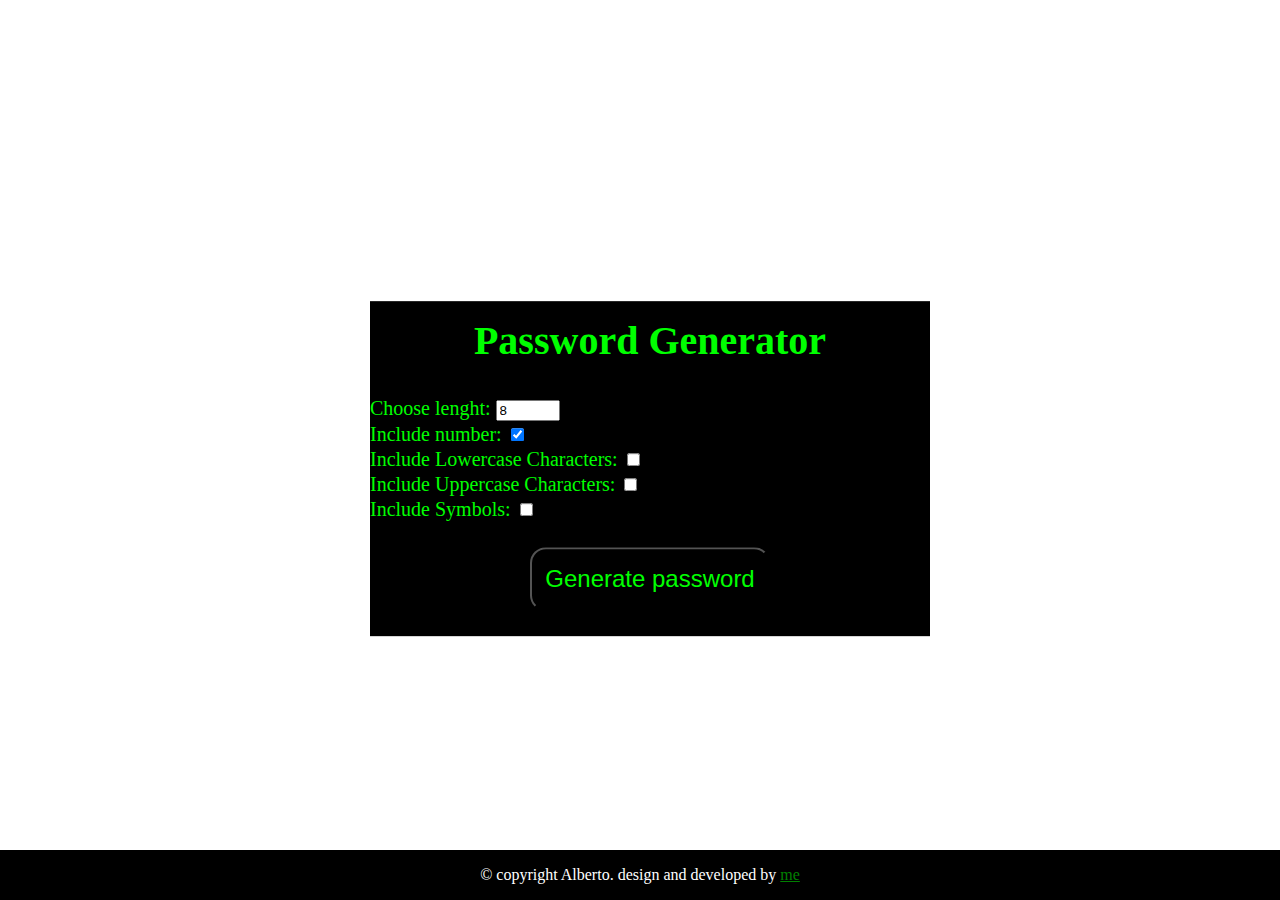
==== PwdGenerator.html @ bc456883 "Add files via upload" ====
<doctype html>
    <html class="js" lang="en">

    <head>
        <!-- meta data -->
        <meta charset="utf-8">
        <meta http-equiv="X-UA-Compatible" content="IE=edge">
        <meta name="viewport" content="width=device-width, initial-scale=1">
        <!--font-family-->
        <link href="https://fonts.googleapis.com/css?family=Poppins:100,200,300,400,500,600,700,800,900&amp;subset=devanagari,latin-ext" rel="stylesheet">

        <!-- title of site -->
        <title>Password Generator</title>

        <link rel="stylesheet" href="style.css">
        <link rel="stylesheet" href="button_animation.css">
    </head>

    <body>
        <canvas id="canvas"></canvas>


        <section id="section">
            <div id="Title">
                <h1> Password Generator </h1>
            </div>
            <div id="option">
                <label>Choose lenght:</label>
                <div class="tooltip">
                    <input type="number" id="passwordLenght" min="6" max="100" value="8">
                    <span class="tooltiptext">Choose a value between 6 and 100</span>
                </div>
                <br>
                <label>Include number:</label>
                <input type="checkbox" id="numberCheckBox" checked="true">

                <br>
                <label>Include Lowercase Characters:</label>
                <input type="checkbox" id="lowerCharCheckBox">
                <br>
                <label>Include Uppercase Characters:</label>
                <input type="checkbox" id="UpperCharCheckBox">

                <br>
                <label>Include Symbols:</label>
                <input type="checkbox" id="symbolsCheckBox">

            </div>
            <br>
            <button class="btn btn__primary" id="generatorButton"> Generate password </button>
            <br>
            <div id="result">
                <label>The password is: </label>
                <input type="text" id="outputTextArea">
                <button id="copyButton" tooltip="Copy to clipboard">Copy</button>
                <!-- <button class="copy" id="copyButton"> Copy </button> -->
            </div>

        </section>

        <!--footer-copyright start-->
        <footer id="footer-copyright" class="footer-copyright">
            <div class="container">
                <div class="footer">
                    <p>
                        &copy; copyright Alberto. design and developed by <a href="https://www.linkedin.com/in/alberto-onzo/">me</a>
                    </p>
                    <!--/p-->
                </div>
                <!--/.text-center-->
            </div>
            <!--/.container-->

            <div id="scroll-Top">
                <div class="return-to-top">
                    <i class="fa fa-angle-up " id="scroll-top"></i>
                </div>

            </div>
            <!--/.scroll-Top-->

        </footer>
        <!--/.footer-copyright-->
        <!--footer-copyright end-->
        <script src="Script/generator.ts"></script>
        <script src="Script/matrix_code_rain.js"></script>
        <script src="Script/button_anim.js"></script>
        <!--GoogleAnalytics JS-->
        <script async src="https://www.googletagmanager.com/gtag/js?id=<Un ID proprietà A>"></script>

        <script>
            window.dataLayer = window.dataLayer || [];

            function gtag() {
                dataLayer.push(arguments);
            }

            gtag('js', new Date());
            gtag('config', '');
        </script>

    </body>

    </html>
---- style.css ----
body {
    overflow: hidden;
    height: 100%;
    margin: 0;
    padding: 0;
    box-sizing: border-box;
}

#section {
    position: absolute;
    top: 50%;
    left: 50%;
    z-index: 1;
    font-family: "Matrix";
    color: #00ff00;
    margin: -15px -130px;
    text-align: center;
    font-size: 20px;
    line-height: 25px;
    background-color: black;
    transform: translate(-25%, -40%);
    width: 35rem;
}

#canvas {
    display: block;
}

#Title {
    padding-bottom: 1rem;
}

#option {
    text-align: initial;
}

#result {
    display: none;
    flex-direction: column;
    align-items: center;
    justify-content: flex-start;
    margin-top: 1rem;
}

.tooltip {
    position: relative;
    display: inline-block;
    border-bottom: 1px dotted black;
}

.tooltip .tooltiptext {
    visibility: hidden;
    width: 320px;
    background-color: #555;
    color: #fff;
    text-align: center;
    border-radius: 6px;
    padding: 5px 0;
    position: absolute;
    z-index: 1;
    bottom: -20%;
    left: 192%;
    margin-left: -60px;
    opacity: 0;
    transition: opacity 0.3s;
}

.tooltip .tooltiptext::after {
    content: "";
    position: absolute;
    top: 50%;
    left: 0%;
    margin-left: -5px;
    border-width: 5px;
    border-style: solid;
    border-color: #555 transparent transparent transparent;
}

.tooltip:hover .tooltiptext {
    visibility: visible;
    opacity: 1;
}

#outputTextArea {
    box-sizing: border-box;
    background-color: transparent;
    color: white;
    border-radius: 15px;
    padding: 10px 15px;
    margin: 20px;
    display: flex;
    justify-content: center;
    align-items: center;
    text-align: center;
    font-family: "Quicksand", sans-serif;
    font-size: 1rem;
    font-weight: 300;
    letter-spacing: 1px;
    line-height: 1.5;
    box-shadow: inset 4px 4px 8px #caced1, inset -4px -4px 8px #ffffff;
}

.footer {
    color: white;
    background-color: black;
    position: absolute;
    bottom: 0;
    text-align: center;
    width: 100%;
}

.footer a {
    color: green
}
---- button_animation.css ----
.btn {
    font-size: x-large;
    margin-left: auto;
    margin-right: auto;
    width: 15rem;
    height: 4rem;
    border-radius: 1rem;
    box-shadow: 0.3rem 0.3rem 0.6rem var(--greyLight-2), -0.2rem -0.2rem 0.5rem var(--white);
    justify-self: center;
    display: flex;
    align-items: center;
    justify-content: center;
    cursor: pointer;
    transition: 0.3s ease;
}

.btn__primary {
    grid-column: 1/2;
    grid-row: 4/5;
    background: var(--primary);
    box-shadow: inset 0.2rem 0.2rem 1rem var(--primary-light), inset -0.2rem -0.2rem 1rem var(--primary-dark), 0.3rem 0.3rem 0.6rem var(--greyLight-2), -0.2rem -0.2rem 0.5rem var(--white);
    color: var(--greyLight-1);
}

.btn__primary:hover {
    color: var(--white);
}

.btn__primary:active {
    box-shadow: inset 0.2rem 0.2rem 1rem var(--primary-dark), inset -0.2rem -0.2rem 1rem var(--primary-light);
}

#copyButton {
    margin-top: 5px;
    position: relative;
    box-sizing: border-box;
    background-color: #000;
    color: #ffffff;
    width: 180px;
    min-height: 44px;
    font-size: 1rem;
    font-family: "Jost", sans-serif;
    font-weight: 500;
    text-transform: uppercase;
    padding: 5px;
    border: 0;
    border-radius: 15px;
    outline: none;
    cursor: pointer;
    user-select: none;
}

#copyButton:before {
    content: "";
    width: 16px;
    height: 16px;
    bottom: -20px;
    left: 82px;
    clip-path: polygon(50% 40%, 0% 100%, 100% 100%);
}

#copyButton:after {
    content: attr(tooltip);
    width: 140px;
    bottom: -48px;
    left: 20px;
    padding: 5px;
    border-radius: 4px;
    font-size: 0.8rem;
}

#copyButton:before,
#copyButton:after {
    opacity: 0;
    pointer-events: none;
    position: absolute;
    box-sizing: border-box;
    background-color: #000000;
    color: #ffffff;
    transform: translateY(-10px);
    transition: all 300ms ease;
}

#copyButton:hover:before,
#copyButton:hover:after {
    opacity: 1;
    transform: translateY(0);
}
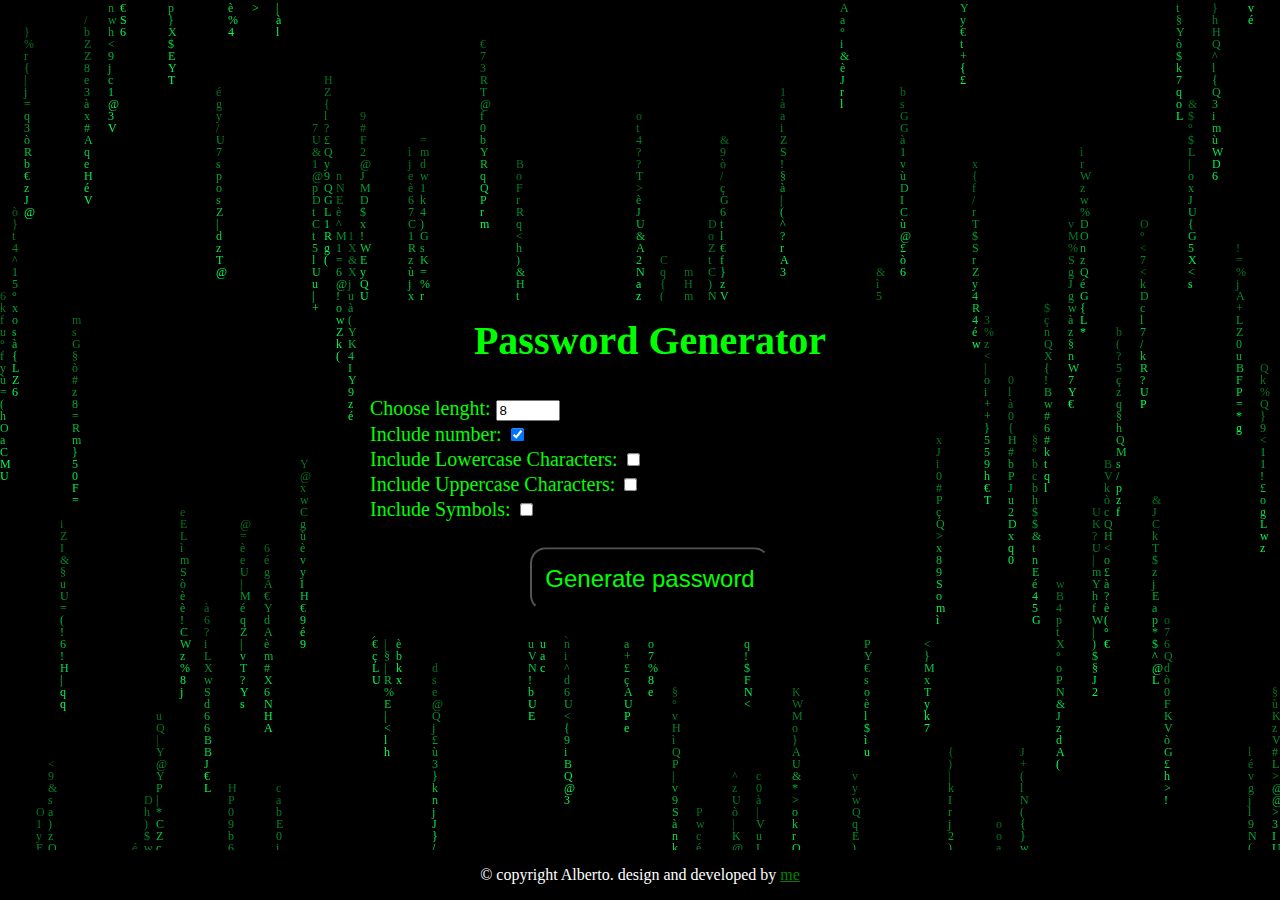
==== commit 88b7dc9b: "first update" ====
--- a/PwdGenerator.html
+++ b/PwdGenerator.html
@@ -1,104 +1,104 @@
-<doctype html>
-    <html class="js" lang="en">
-
-    <head>
-        <!-- meta data -->
-        <meta charset="utf-8">
-        <meta http-equiv="X-UA-Compatible" content="IE=edge">
-        <meta name="viewport" content="width=device-width, initial-scale=1">
-        <!--font-family-->
-        <link href="https://fonts.googleapis.com/css?family=Poppins:100,200,300,400,500,600,700,800,900&amp;subset=devanagari,latin-ext" rel="stylesheet">
-
-        <!-- title of site -->
-        <title>Password Generator</title>
-
-        <link rel="stylesheet" href="style.css">
-        <link rel="stylesheet" href="button_animation.css">
-    </head>
-
-    <body>
-        <canvas id="canvas"></canvas>
-
-
-        <section id="section">
-            <div id="Title">
-                <h1> Password Generator </h1>
-            </div>
-            <div id="option">
-                <label>Choose lenght:</label>
-                <div class="tooltip">
-                    <input type="number" id="passwordLenght" min="6" max="100" value="8">
-                    <span class="tooltiptext">Choose a value between 6 and 100</span>
-                </div>
-                <br>
-                <label>Include number:</label>
-                <input type="checkbox" id="numberCheckBox" checked="true">
-
-                <br>
-                <label>Include Lowercase Characters:</label>
-                <input type="checkbox" id="lowerCharCheckBox">
-                <br>
-                <label>Include Uppercase Characters:</label>
-                <input type="checkbox" id="UpperCharCheckBox">
-
-                <br>
-                <label>Include Symbols:</label>
-                <input type="checkbox" id="symbolsCheckBox">
-
-            </div>
-            <br>
-            <button class="btn btn__primary" id="generatorButton"> Generate password </button>
-            <br>
-            <div id="result">
-                <label>The password is: </label>
-                <input type="text" id="outputTextArea">
-                <button id="copyButton" tooltip="Copy to clipboard">Copy</button>
-                <!-- <button class="copy" id="copyButton"> Copy </button> -->
-            </div>
-
-        </section>
-
-        <!--footer-copyright start-->
-        <footer id="footer-copyright" class="footer-copyright">
-            <div class="container">
-                <div class="footer">
-                    <p>
-                        &copy; copyright Alberto. design and developed by <a href="https://www.linkedin.com/in/alberto-onzo/">me</a>
-                    </p>
-                    <!--/p-->
-                </div>
-                <!--/.text-center-->
-            </div>
-            <!--/.container-->
-
-            <div id="scroll-Top">
-                <div class="return-to-top">
-                    <i class="fa fa-angle-up " id="scroll-top"></i>
-                </div>
-
-            </div>
-            <!--/.scroll-Top-->
-
-        </footer>
-        <!--/.footer-copyright-->
-        <!--footer-copyright end-->
-        <script src="Script/generator.ts"></script>
-        <script src="Script/matrix_code_rain.js"></script>
-        <script src="Script/button_anim.js"></script>
-        <!--GoogleAnalytics JS-->
-        <script async src="https://www.googletagmanager.com/gtag/js?id=<Un ID proprietà A>"></script>
-
-        <script>
-            window.dataLayer = window.dataLayer || [];
-
-            function gtag() {
-                dataLayer.push(arguments);
-            }
-
-            gtag('js', new Date());
-            gtag('config', '');
-        </script>
-
-    </body>
-
+<doctype html>
+    <html class="js" lang="en">
+
+    <head>
+        <!-- meta data -->
+        <meta charset="utf-8">
+        <meta http-equiv="X-UA-Compatible" content="IE=edge">
+        <meta name="viewport" content="width=device-width, initial-scale=1">
+        <!--font-family-->
+        <link href="https://fonts.googleapis.com/css?family=Poppins:100,200,300,400,500,600,700,800,900&amp;subset=devanagari,latin-ext" rel="stylesheet">
+
+        <!-- title of site -->
+        <title>Password Generator</title>
+
+        <link rel="stylesheet" href="style.css">
+        <link rel="stylesheet" href="button_animation.css">
+    </head>
+
+    <body>
+        <canvas id="canvas"></canvas>
+
+
+        <section id="section">
+            <div id="Title">
+                <h1> Password Generator </h1>
+            </div>
+            <div id="option">
+                <label>Choose lenght:</label>
+                <div class="tooltip">
+                    <input type="number" id="passwordLenght" min="6" max="100" value="8">
+                    <span class="tooltiptext">Choose a value between 6 and 100</span>
+                </div>
+                <br>
+                <label>Include number:</label>
+                <input type="checkbox" id="numberCheckBox" checked="true">
+
+                <br>
+                <label>Include Lowercase Characters:</label>
+                <input type="checkbox" id="lowerCharCheckBox">
+                <br>
+                <label>Include Uppercase Characters:</label>
+                <input type="checkbox" id="UpperCharCheckBox">
+
+                <br>
+                <label>Include Symbols:</label>
+                <input type="checkbox" id="symbolsCheckBox">
+
+            </div>
+            <br>
+            <button class="btn btn__primary" id="generatorButton"> Generate password </button>
+            <br>
+            <div id="result">
+                <label>The password is: </label>
+                <input type="text" id="outputTextArea">
+                <button id="copyButton" tooltip="Copy to clipboard">Copy</button>
+                <!-- <button class="copy" id="copyButton"> Copy </button> -->
+            </div>
+
+        </section>
+
+        <!--footer-copyright start-->
+        <footer id="footer-copyright" class="footer-copyright">
+            <div class="container">
+                <div class="footer">
+                    <p>
+                        &copy; copyright Alberto. design and developed by <a href="https://www.linkedin.com/in/alberto-onzo/">me</a>
+                    </p>
+                    <!--/p-->
+                </div>
+                <!--/.text-center-->
+            </div>
+            <!--/.container-->
+
+            <div id="scroll-Top">
+                <div class="return-to-top">
+                    <i class="fa fa-angle-up " id="scroll-top"></i>
+                </div>
+
+            </div>
+            <!--/.scroll-Top-->
+
+        </footer>
+        <!--/.footer-copyright-->
+        <!--footer-copyright end-->
+        <script src="Script/generator.ts"></script>
+        <script src="Script/matrix_code_rain.js"></script>
+        <script src="Script/button_anim.js"></script>
+        <!--GoogleAnalytics JS-->
+        <script async src="https://www.googletagmanager.com/gtag/js?id=<Un ID proprietà A>"></script>
+
+        <script>
+            window.dataLayer = window.dataLayer || [];
+
+            function gtag() {
+                dataLayer.push(arguments);
+            }
+
+            gtag('js', new Date());
+            gtag('config', '');
+        </script>
+
+    </body>
+
     </html>--- a/style.css
+++ b/style.css
@@ -1,114 +1,114 @@
-body {
-    overflow: hidden;
-    height: 100%;
-    margin: 0;
-    padding: 0;
-    box-sizing: border-box;
-}
-
-#section {
-    position: absolute;
-    top: 50%;
-    left: 50%;
-    z-index: 1;
-    font-family: "Matrix";
-    color: #00ff00;
-    margin: -15px -130px;
-    text-align: center;
-    font-size: 20px;
-    line-height: 25px;
-    background-color: black;
-    transform: translate(-25%, -40%);
-    width: 35rem;
-}
-
-#canvas {
-    display: block;
-}
-
-#Title {
-    padding-bottom: 1rem;
-}
-
-#option {
-    text-align: initial;
-}
-
-#result {
-    display: none;
-    flex-direction: column;
-    align-items: center;
-    justify-content: flex-start;
-    margin-top: 1rem;
-}
-
-.tooltip {
-    position: relative;
-    display: inline-block;
-    border-bottom: 1px dotted black;
-}
-
-.tooltip .tooltiptext {
-    visibility: hidden;
-    width: 320px;
-    background-color: #555;
-    color: #fff;
-    text-align: center;
-    border-radius: 6px;
-    padding: 5px 0;
-    position: absolute;
-    z-index: 1;
-    bottom: -20%;
-    left: 192%;
-    margin-left: -60px;
-    opacity: 0;
-    transition: opacity 0.3s;
-}
-
-.tooltip .tooltiptext::after {
-    content: "";
-    position: absolute;
-    top: 50%;
-    left: 0%;
-    margin-left: -5px;
-    border-width: 5px;
-    border-style: solid;
-    border-color: #555 transparent transparent transparent;
-}
-
-.tooltip:hover .tooltiptext {
-    visibility: visible;
-    opacity: 1;
-}
-
-#outputTextArea {
-    box-sizing: border-box;
-    background-color: transparent;
-    color: white;
-    border-radius: 15px;
-    padding: 10px 15px;
-    margin: 20px;
-    display: flex;
-    justify-content: center;
-    align-items: center;
-    text-align: center;
-    font-family: "Quicksand", sans-serif;
-    font-size: 1rem;
-    font-weight: 300;
-    letter-spacing: 1px;
-    line-height: 1.5;
-    box-shadow: inset 4px 4px 8px #caced1, inset -4px -4px 8px #ffffff;
-}
-
-.footer {
-    color: white;
-    background-color: black;
-    position: absolute;
-    bottom: 0;
-    text-align: center;
-    width: 100%;
-}
-
-.footer a {
-    color: green
+body {
+    overflow: hidden;
+    height: 100%;
+    margin: 0;
+    padding: 0;
+    box-sizing: border-box;
+}
+
+#section {
+    position: absolute;
+    top: 50%;
+    left: 50%;
+    z-index: 1;
+    font-family: "Matrix";
+    color: #00ff00;
+    margin: -15px -130px;
+    text-align: center;
+    font-size: 20px;
+    line-height: 25px;
+    background-color: black;
+    transform: translate(-25%, -40%);
+    width: 35rem;
+}
+
+#canvas {
+    display: block;
+}
+
+#Title {
+    padding-bottom: 1rem;
+}
+
+#option {
+    text-align: initial;
+}
+
+#result {
+    display: none;
+    flex-direction: column;
+    align-items: center;
+    justify-content: flex-start;
+    margin-top: 1rem;
+}
+
+.tooltip {
+    position: relative;
+    display: inline-block;
+    border-bottom: 1px dotted black;
+}
+
+.tooltip .tooltiptext {
+    visibility: hidden;
+    width: 320px;
+    background-color: #555;
+    color: #fff;
+    text-align: center;
+    border-radius: 6px;
+    padding: 5px 0;
+    position: absolute;
+    z-index: 1;
+    bottom: -20%;
+    left: 192%;
+    margin-left: -60px;
+    opacity: 0;
+    transition: opacity 0.3s;
+}
+
+.tooltip .tooltiptext::after {
+    content: "";
+    position: absolute;
+    top: 50%;
+    left: 0%;
+    margin-left: -5px;
+    border-width: 5px;
+    border-style: solid;
+    border-color: #555 transparent transparent transparent;
+}
+
+.tooltip:hover .tooltiptext {
+    visibility: visible;
+    opacity: 1;
+}
+
+#outputTextArea {
+    box-sizing: border-box;
+    background-color: transparent;
+    color: white;
+    border-radius: 15px;
+    padding: 10px 15px;
+    margin: 20px;
+    display: flex;
+    justify-content: center;
+    align-items: center;
+    text-align: center;
+    font-family: "Quicksand", sans-serif;
+    font-size: 1rem;
+    font-weight: 300;
+    letter-spacing: 1px;
+    line-height: 1.5;
+    box-shadow: inset 4px 4px 8px #caced1, inset -4px -4px 8px #ffffff;
+}
+
+.footer {
+    color: white;
+    background-color: black;
+    position: absolute;
+    bottom: 0;
+    text-align: center;
+    width: 100%;
+}
+
+.footer a {
+    color: green
 }--- a/button_animation.css
+++ b/button_animation.css
@@ -1,88 +1,88 @@
-.btn {
-    font-size: x-large;
-    margin-left: auto;
-    margin-right: auto;
-    width: 15rem;
-    height: 4rem;
-    border-radius: 1rem;
-    box-shadow: 0.3rem 0.3rem 0.6rem var(--greyLight-2), -0.2rem -0.2rem 0.5rem var(--white);
-    justify-self: center;
-    display: flex;
-    align-items: center;
-    justify-content: center;
-    cursor: pointer;
-    transition: 0.3s ease;
-}
-
-.btn__primary {
-    grid-column: 1/2;
-    grid-row: 4/5;
-    background: var(--primary);
-    box-shadow: inset 0.2rem 0.2rem 1rem var(--primary-light), inset -0.2rem -0.2rem 1rem var(--primary-dark), 0.3rem 0.3rem 0.6rem var(--greyLight-2), -0.2rem -0.2rem 0.5rem var(--white);
-    color: var(--greyLight-1);
-}
-
-.btn__primary:hover {
-    color: var(--white);
-}
-
-.btn__primary:active {
-    box-shadow: inset 0.2rem 0.2rem 1rem var(--primary-dark), inset -0.2rem -0.2rem 1rem var(--primary-light);
-}
-
-#copyButton {
-    margin-top: 5px;
-    position: relative;
-    box-sizing: border-box;
-    background-color: #000;
-    color: #ffffff;
-    width: 180px;
-    min-height: 44px;
-    font-size: 1rem;
-    font-family: "Jost", sans-serif;
-    font-weight: 500;
-    text-transform: uppercase;
-    padding: 5px;
-    border: 0;
-    border-radius: 15px;
-    outline: none;
-    cursor: pointer;
-    user-select: none;
-}
-
-#copyButton:before {
-    content: "";
-    width: 16px;
-    height: 16px;
-    bottom: -20px;
-    left: 82px;
-    clip-path: polygon(50% 40%, 0% 100%, 100% 100%);
-}
-
-#copyButton:after {
-    content: attr(tooltip);
-    width: 140px;
-    bottom: -48px;
-    left: 20px;
-    padding: 5px;
-    border-radius: 4px;
-    font-size: 0.8rem;
-}
-
-#copyButton:before,
-#copyButton:after {
-    opacity: 0;
-    pointer-events: none;
-    position: absolute;
-    box-sizing: border-box;
-    background-color: #000000;
-    color: #ffffff;
-    transform: translateY(-10px);
-    transition: all 300ms ease;
-}
-
-#copyButton:hover:before,
-#copyButton:hover:after {
-    opacity: 1;
-    transform: translateY(0);
+.btn {
+    font-size: x-large;
+    margin-left: auto;
+    margin-right: auto;
+    width: 15rem;
+    height: 4rem;
+    border-radius: 1rem;
+    box-shadow: 0.3rem 0.3rem 0.6rem var(--greyLight-2), -0.2rem -0.2rem 0.5rem var(--white);
+    justify-self: center;
+    display: flex;
+    align-items: center;
+    justify-content: center;
+    cursor: pointer;
+    transition: 0.3s ease;
+}
+
+.btn__primary {
+    grid-column: 1/2;
+    grid-row: 4/5;
+    background: var(--primary);
+    box-shadow: inset 0.2rem 0.2rem 1rem var(--primary-light), inset -0.2rem -0.2rem 1rem var(--primary-dark), 0.3rem 0.3rem 0.6rem var(--greyLight-2), -0.2rem -0.2rem 0.5rem var(--white);
+    color: var(--greyLight-1);
+}
+
+.btn__primary:hover {
+    color: var(--white);
+}
+
+.btn__primary:active {
+    box-shadow: inset 0.2rem 0.2rem 1rem var(--primary-dark), inset -0.2rem -0.2rem 1rem var(--primary-light);
+}
+
+#copyButton {
+    margin-top: 5px;
+    position: relative;
+    box-sizing: border-box;
+    background-color: #000;
+    color: #ffffff;
+    width: 180px;
+    min-height: 44px;
+    font-size: 1rem;
+    font-family: "Jost", sans-serif;
+    font-weight: 500;
+    text-transform: uppercase;
+    padding: 5px;
+    border: 0;
+    border-radius: 15px;
+    outline: none;
+    cursor: pointer;
+    user-select: none;
+}
+
+#copyButton:before {
+    content: "";
+    width: 16px;
+    height: 16px;
+    bottom: -20px;
+    left: 82px;
+    clip-path: polygon(50% 40%, 0% 100%, 100% 100%);
+}
+
+#copyButton:after {
+    content: attr(tooltip);
+    width: 140px;
+    bottom: -48px;
+    left: 20px;
+    padding: 5px;
+    border-radius: 4px;
+    font-size: 0.8rem;
+}
+
+#copyButton:before,
+#copyButton:after {
+    opacity: 0;
+    pointer-events: none;
+    position: absolute;
+    box-sizing: border-box;
+    background-color: #000000;
+    color: #ffffff;
+    transform: translateY(-10px);
+    transition: all 300ms ease;
+}
+
+#copyButton:hover:before,
+#copyButton:hover:after {
+    opacity: 1;
+    transform: translateY(0);
 }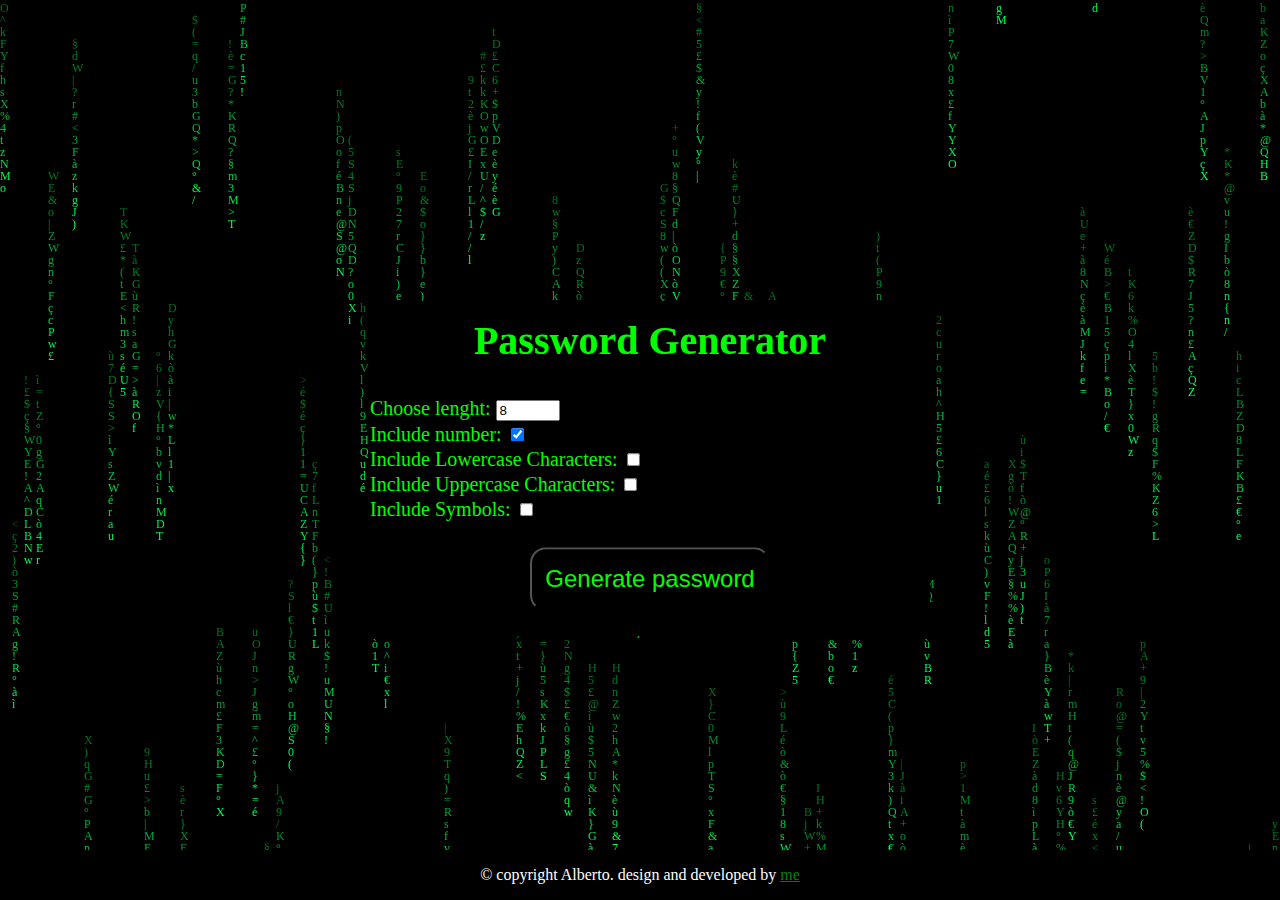
==== commit c344b24c: "add metadata" ====
--- a/PwdGenerator.html
+++ b/PwdGenerator.html
@@ -14,6 +14,9 @@
 
         <link rel="stylesheet" href="style.css">
         <link rel="stylesheet" href="button_animation.css">
+        <meta name="Description" CONTENT="perfect tool to create complex and secure passwords for your online accounts by combining letters, numbers and symbols in a completely random and safe way">
+        <link rel="shortcut icon" type="image/icon" href="logo/Logo.png" />
+        <meta name="keywords" content="password manager,password, lastpass,passwordgenerator,bitwarden,randomly generated password,dash lane,iforgot apple,saved passwords,smart lock,best password manager,manager,random,randomly">
     </head>
 
     <body>
--- a/button_animation.css
+++ b/button_animation.css
@@ -1,88 +1,88 @@
-.btn {
-    font-size: x-large;
-    margin-left: auto;
-    margin-right: auto;
-    width: 15rem;
-    height: 4rem;
-    border-radius: 1rem;
-    box-shadow: 0.3rem 0.3rem 0.6rem var(--greyLight-2), -0.2rem -0.2rem 0.5rem var(--white);
-    justify-self: center;
-    display: flex;
-    align-items: center;
-    justify-content: center;
-    cursor: pointer;
-    transition: 0.3s ease;
-}
-
-.btn__primary {
-    grid-column: 1/2;
-    grid-row: 4/5;
-    background: var(--primary);
-    box-shadow: inset 0.2rem 0.2rem 1rem var(--primary-light), inset -0.2rem -0.2rem 1rem var(--primary-dark), 0.3rem 0.3rem 0.6rem var(--greyLight-2), -0.2rem -0.2rem 0.5rem var(--white);
-    color: var(--greyLight-1);
-}
-
-.btn__primary:hover {
-    color: var(--white);
-}
-
-.btn__primary:active {
-    box-shadow: inset 0.2rem 0.2rem 1rem var(--primary-dark), inset -0.2rem -0.2rem 1rem var(--primary-light);
-}
-
-#copyButton {
-    margin-top: 5px;
-    position: relative;
-    box-sizing: border-box;
-    background-color: #000;
-    color: #ffffff;
-    width: 180px;
-    min-height: 44px;
-    font-size: 1rem;
-    font-family: "Jost", sans-serif;
-    font-weight: 500;
-    text-transform: uppercase;
-    padding: 5px;
-    border: 0;
-    border-radius: 15px;
-    outline: none;
-    cursor: pointer;
-    user-select: none;
-}
-
-#copyButton:before {
-    content: "";
-    width: 16px;
-    height: 16px;
-    bottom: -20px;
-    left: 82px;
-    clip-path: polygon(50% 40%, 0% 100%, 100% 100%);
-}
-
-#copyButton:after {
-    content: attr(tooltip);
-    width: 140px;
-    bottom: -48px;
-    left: 20px;
-    padding: 5px;
-    border-radius: 4px;
-    font-size: 0.8rem;
-}
-
-#copyButton:before,
-#copyButton:after {
-    opacity: 0;
-    pointer-events: none;
-    position: absolute;
-    box-sizing: border-box;
-    background-color: #000000;
-    color: #ffffff;
-    transform: translateY(-10px);
-    transition: all 300ms ease;
-}
-
-#copyButton:hover:before,
-#copyButton:hover:after {
-    opacity: 1;
-    transform: translateY(0);
-}+    .btn {
+        font-size: x-large;
+        margin-left: auto;
+        margin-right: auto;
+        width: 15rem;
+        height: 4rem;
+        border-radius: 1rem;
+        box-shadow: 0.3rem 0.3rem 0.6rem var(--greyLight-2), -0.2rem -0.2rem 0.5rem var(--white);
+        justify-self: center;
+        display: flex;
+        align-items: center;
+        justify-content: center;
+        cursor: pointer;
+        transition: 0.3s ease;
+    }
+    
+    .btn__primary {
+        grid-column: 1/2;
+        grid-row: 4/5;
+        background: var(--primary);
+        box-shadow: inset 0.2rem 0.2rem 1rem var(--primary-light), inset -0.2rem -0.2rem 1rem var(--primary-dark), 0.3rem 0.3rem 0.6rem var(--greyLight-2), -0.2rem -0.2rem 0.5rem var(--white);
+        color: var(--greyLight-1);
+    }
+    
+    .btn__primary:hover {
+        color: var(--white);
+    }
+    
+    .btn__primary:active {
+        box-shadow: inset 0.2rem 0.2rem 1rem var(--primary-dark), inset -0.2rem -0.2rem 1rem var(--primary-light);
+    }
+    
+    #copyButton {
+        margin-top: 5px;
+        position: relative;
+        box-sizing: border-box;
+        background-color: #000;
+        color: #ffffff;
+        width: 180px;
+        min-height: 44px;
+        font-size: 1rem;
+        font-family: "Jost", sans-serif;
+        font-weight: 500;
+        text-transform: uppercase;
+        padding: 5px;
+        border: 0;
+        border-radius: 15px;
+        outline: none;
+        cursor: pointer;
+        user-select: none;
+    }
+    
+    #copyButton:before {
+        content: "";
+        width: 16px;
+        height: 16px;
+        bottom: -20px;
+        left: 82px;
+        clip-path: polygon(50% 40%, 0% 100%, 100% 100%);
+    }
+    
+    #copyButton:after {
+        content: attr(tooltip);
+        width: 140px;
+        bottom: -48px;
+        left: 20px;
+        padding: 5px;
+        border-radius: 4px;
+        font-size: 0.8rem;
+    }
+    
+    #copyButton:before,
+    #copyButton:after {
+        opacity: 0;
+        pointer-events: none;
+        position: absolute;
+        box-sizing: border-box;
+        background-color: #000000;
+        color: #ffffff;
+        transform: translateY(-10px);
+        transition: all 300ms ease;
+    }
+    
+    #copyButton:hover:before,
+    #copyButton:hover:after {
+        opacity: 1;
+        transform: translateY(0);
+    }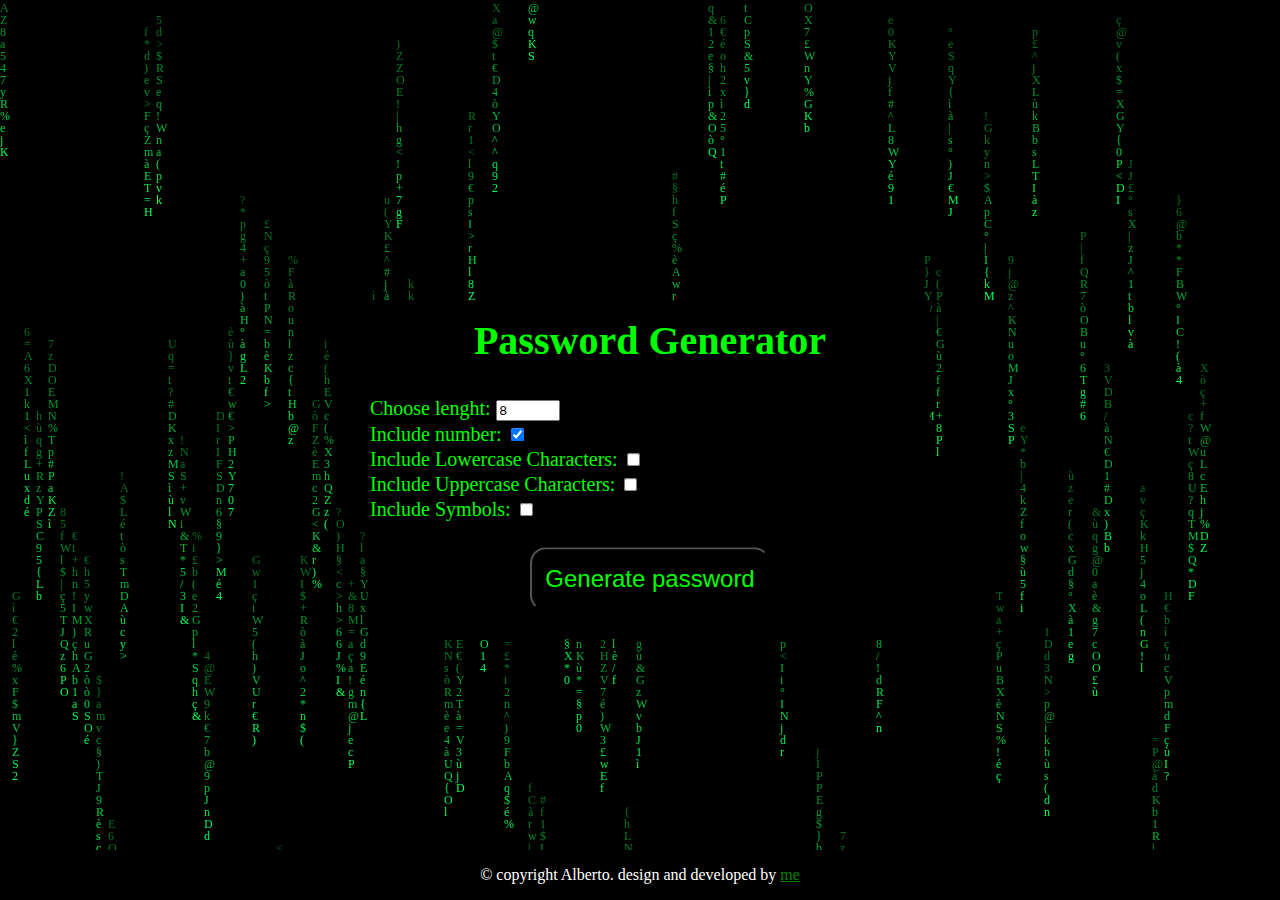
==== commit d88edf36: "Update PwdGenerator.html" ====
--- a/PwdGenerator.html
+++ b/PwdGenerator.html
@@ -89,7 +89,7 @@
         <script src="Script/matrix_code_rain.js"></script>
         <script src="Script/button_anim.js"></script>
         <!--GoogleAnalytics JS-->
-        <script async src="https://www.googletagmanager.com/gtag/js?id=<Un ID proprietà A>"></script>
+        <script async src="https://www.googletagmanager.com/gtag/js?id=G-Y3TWM1WFRG"></script>
 
         <script>
             window.dataLayer = window.dataLayer || [];
@@ -99,7 +99,7 @@
             }
 
             gtag('js', new Date());
-            gtag('config', '');
+            gtag('config', 'G-Y3TWM1WFRG');
         </script>
 
     </body>
